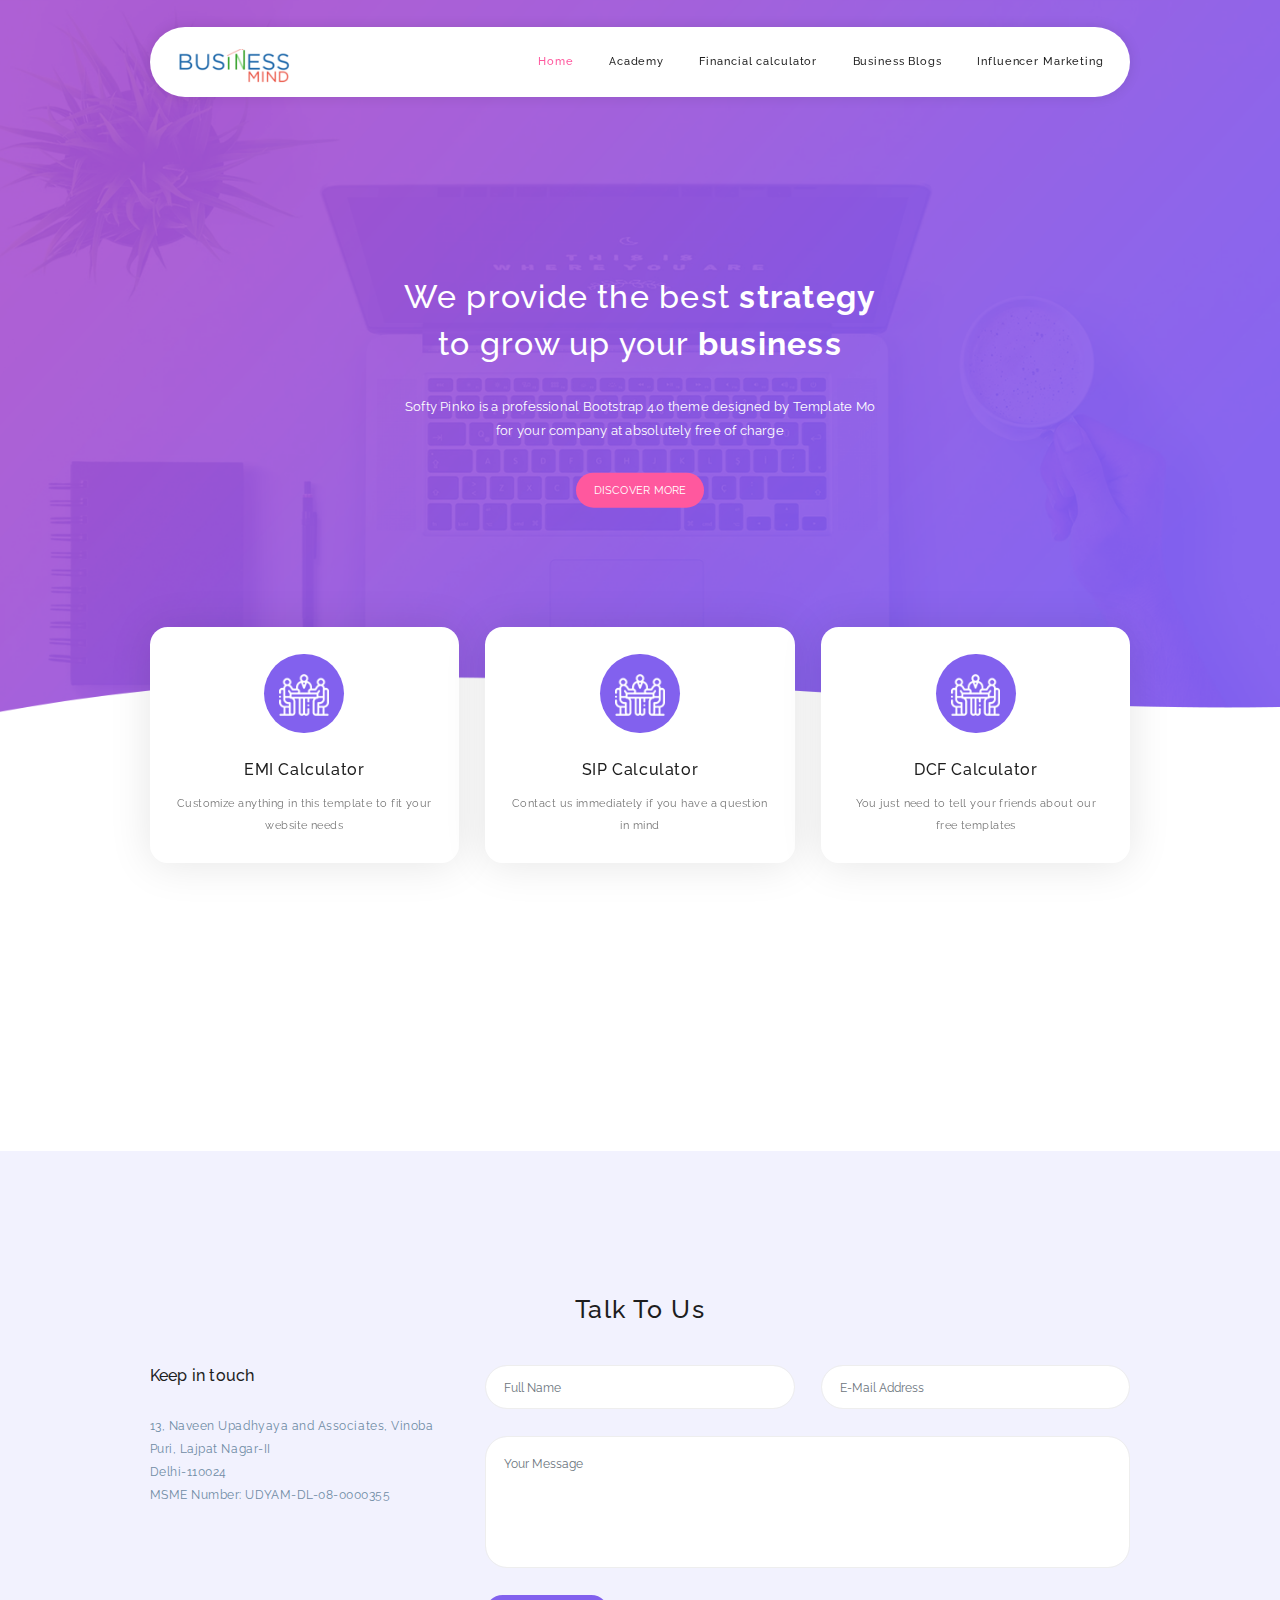
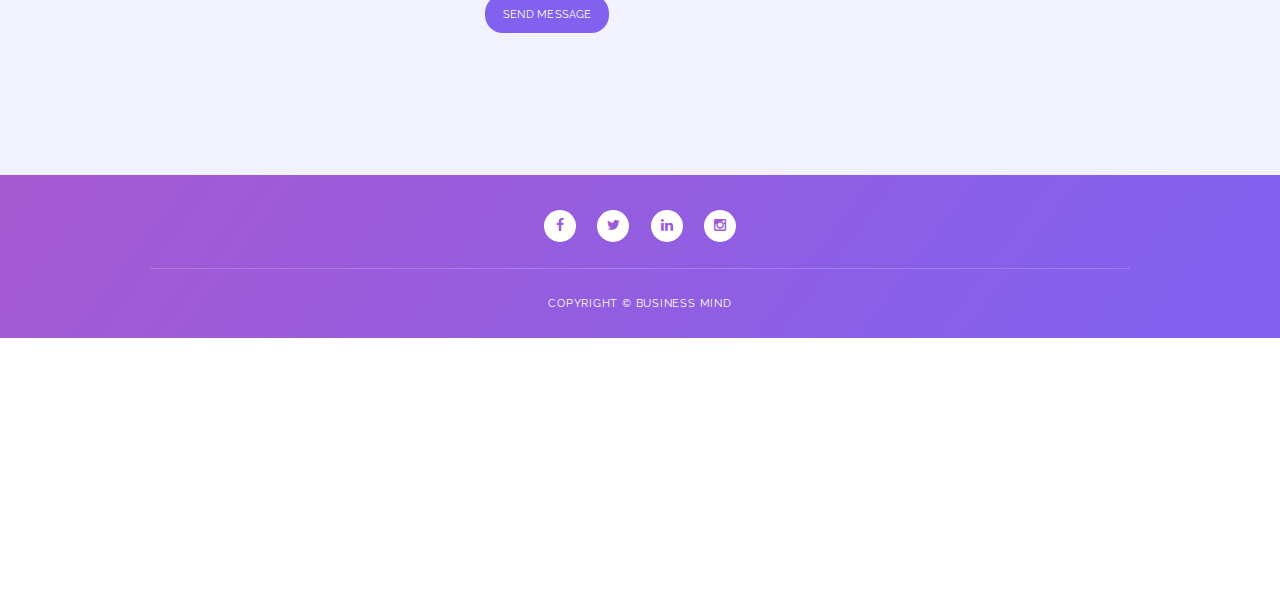
==== Calculators.html @ 5819deac "first commit" ====
<!DOCTYPE html>
<html lang="en">

  <head>

    <meta charset="utf-8">
    <meta name="viewport" content="width=device-width, initial-scale=1, shrink-to-fit=no">
    <meta name="description" content="">
    <meta name="author" content="">
    <link href="https://fonts.googleapis.com/css?family=Raleway:100,300,400,500,700,900" rel="stylesheet">

    <title>Calculators</title>
<!--
SOFTY PINKO
https://templatemo.com/tm-535-softy-pinko
-->

    <!-- Additional CSS Files -->
    <link rel="stylesheet" type="text/css" href="assets/css/bootstrap.min.css">

    <link rel="stylesheet" type="text/css" href="assets/css/font-awesome.css">

    <link rel="stylesheet" href="assets/css/templatemo-softy-pinko.css">

    </head>
    
    <body>
    
    <!-- ***** Preloader Start ***** -->
    <div id="preloader">
        <div class="jumper">
            <div></div>
            <div></div>
            <div></div>
        </div>
    </div>  
    <!-- ***** Preloader End ***** -->
    
    
    <!-- ***** Header Area Start ***** -->
    <header class="header-area header-sticky">
        <div class="container">
            <div class="row">
                <div class="col-12">
                    <nav class="main-nav">
                        <!-- ***** Logo Start ***** -->
                        <a href="#" class="logo">
                            <img src="assets/images/logo.png" alt=""/>
                        </a>
                        <!-- ***** Logo End ***** -->
                        <!-- ***** Menu Start ***** -->
                        <ul class="nav">
                            <li><a href="index.html" class="active">Home</a></li>
                            <li><a href="#features">Academy</a></li>
                            <li><a href="Calculators.html">Financial calculator</a></li>
                            <li><a href="#testimonials">Business Blogs</a></li>
                            <li><a href="#pricing-plans">Influencer Marketing</a></li>
                        </ul>
                        <a class='menu-trigger'>
                            <span>Menu</span>
                        </a>
                        <!-- ***** Menu End ***** -->
                    </nav>
                </div>
            </div>
        </div>
    </header>
    <!-- ***** Header Area End ***** -->

    <!-- ***** Welcome Area Start ***** -->
    <div class="welcome-area" id="welcome">

        <!-- ***** Header Text Start ***** -->
        <div class="header-text">
            <div class="container">
                <div class="row">
                    <div class="offset-xl-3 col-xl-6 offset-lg-2 col-lg-8 col-md-12 col-sm-12">
                        <h1>We provide the best <strong>strategy</strong><br>to grow up your <strong>business</strong></h1>
                        <p>Softy Pinko is a professional Bootstrap 4.0 theme designed by Template Mo 
                        for your company at absolutely free of charge</p>
                        <a href="#features" class="main-button-slider">Discover More</a>
                    </div>
                </div>
            </div>
        </div>
        <!-- ***** Header Text End ***** -->
    </div>
    <!-- ***** Welcome Area End ***** -->

    <!-- ***** Features Small Start ***** -->
    <section class="section home-feature">
        <div class="container">
            <div class="row">
                <div class="col-lg-12">
                    <div class="row">
                        <!-- ***** Features Small Item Start ***** -->
                        <div class="col-lg-4 col-md-6 col-sm-6 col-12" data-scroll-reveal="enter bottom move 50px over 0.6s after 0.2s">
                            <div class="features-small-item">
                                <div class="icon">
                                    <i><img src="assets/images/featured-item-01.png" alt=""></i>
                                </div>
                                <h5 class="features-title">EMI Calculator</h5>
                                <p>Customize anything in this template to fit your website needs</p>
                            </div>
                        </div>
                        <!-- ***** Features Small Item End ***** -->

                        <!-- ***** Features Small Item Start ***** -->
                        <div class="col-lg-4 col-md-6 col-sm-6 col-12" data-scroll-reveal="enter bottom move 50px over 0.6s after 0.4s">
                            <div class="features-small-item">
                                <div class="icon">
                                    <i><img src="assets/images/featured-item-01.png" alt=""></i>
                                </div>
                                <h5 class="features-title">SIP Calculator</h5>
                                <p>Contact us immediately if you have a question in mind</p>
                            </div>
                        </div>
                        <!-- ***** Features Small Item End ***** -->

                        <!-- ***** Features Small Item Start ***** -->
                        <div class="col-lg-4 col-md-6 col-sm-6 col-12" data-scroll-reveal="enter bottom move 50px over 0.6s after 0.6s">
                            <div class="features-small-item">
                                <div class="icon">
                                    <i><img src="assets/images/featured-item-01.png" alt=""></i>
                                </div>
                                <h5 class="features-title">DCF Calculator</h5>
                                <p>You just need to tell your friends about our free templates</p>
                            </div>
                        </div>
                        <!-- ***** Features Small Item End ***** -->

                        <!-- ***** Features Small Item Start ***** -->
                        <div class="col-lg-4 col-md-6 col-sm-6 col-12" data-scroll-reveal="enter bottom move 50px over 0.6s after 0.2s">
                            <div class="features-small-item">
                                <div class="icon">
                                    <i><img src="assets/images/featured-item-01.png" alt=""></i>
                                </div>
                                <h5 class="features-title">Retirement Calculator</h5>
                                <p>Customize anything in this template to fit your website needs</p>
                            </div>
                        </div>
                        <!-- ***** Features Small Item End ***** -->

                        <!-- ***** Features Small Item Start ***** -->
                        <div class="col-lg-4 col-md-6 col-sm-6 col-12" data-scroll-reveal="enter bottom move 50px over 0.6s after 0.2s">
                            <div class="features-small-item">
                                <div class="icon">
                                    <i><img src="assets/images/featured-item-01.png" alt=""></i>
                                </div>
                                <h5 class="features-title">Modern Strategy</h5>
                                <p>Customize anything in this template to fit your website needs</p>
                            </div>
                        </div>
                        <!-- ***** Features Small Item End ***** -->
                    </div>
                </div>
            </div>
        </div>
    </section>
    <!-- ***** Features Small End ***** --> 


    <!-- ***** Contact Us Start ***** -->
    <section class="section colored" id="contact-us">
        <div class="container">
            <!-- ***** Section Title Start ***** -->
            <div class="row">
                <div class="col-lg-12">
                    <div class="center-heading">
                        <h2 class="section-title">Talk To Us</h2>
                        <br>
                    </div>
                </div>
            </div>
            <!-- ***** Section Title End ***** -->

            <div class="row">
                <!-- ***** Contact Text Start ***** -->
                <div class="col-lg-4 col-md-6 col-sm-12">
                    <h5 class="margin-bottom-30">Keep in touch</h5>
                    <div class="contact-text">
                        <p>13, Naveen Upadhyaya and Associates,
                             Vinoba Puri, Lajpat Nagar-II
                                       <br> Delhi-110024
                            <br> MSME Number: UDYAM-DL-08-0000355
                        </p>
                        
                    </div>
                </div>
                <!-- ***** Contact Text End ***** -->

                <!-- ***** Contact Form Start ***** -->
                <div class="col-lg-8 col-md-6 col-sm-12">
                    <div class="contact-form">
                        <form id="contact" action="" method="get">
                          <div class="row">
                            <div class="col-lg-6 col-md-12 col-sm-12">
                              <fieldset>
                                <input name="name" type="text" class="form-control" id="name" placeholder="Full Name" required="">
                              </fieldset>
                            </div>
                            <div class="col-lg-6 col-md-12 col-sm-12">
                              <fieldset>
                                <input name="email" type="email" class="form-control" id="email" placeholder="E-Mail Address" required="">
                              </fieldset>
                            </div>
                            <div class="col-lg-12">
                              <fieldset>
                                <textarea name="message" rows="6" class="form-control" id="message" placeholder="Your Message" required=""></textarea>
                              </fieldset>
                            </div>
                            <div class="col-lg-12">
                              <fieldset>
                                <button type="submit" id="form-submit" class="main-button">Send Message</button>
                              </fieldset>
                            </div>
                          </div>
                        </form>
                    </div>
                </div>
                <!-- ***** Contact Form End ***** -->
            </div>
        </div>
    </section>
    <!-- ***** Contact Us End ***** -->
    
    <!-- ***** Footer Start ***** -->
    <footer>
        <div class="container">
            <div class="row">
                <div class="col-lg-12 col-md-12 col-sm-12">
                    <ul class="social">
                        <li><a href="#"><i class="fa fa-facebook"></i></a></li>
                        <li><a href="#"><i class="fa fa-twitter"></i></a></li>
                        <li><a href="#"><i class="fa fa-linkedin"></i></a></li>
                        <li><a href="#"><i class="fa fa-instagram"></i></a></li>
                    </ul>
                </div>
            </div>
            <div class="row">
                <div class="col-lg-12">
                    <p class="copyright">Copyright &copy; Business Mind</p>
                </div>
            </div>
        </div>
    </footer>
    
    <!-- jQuery -->
    <script src="assets/js/jquery-2.1.0.min.js"></script>

    <!-- Bootstrap -->
    <script src="assets/js/popper.js"></script>
    <script src="assets/js/bootstrap.min.js"></script>

    <!-- Plugins -->
    <script src="assets/js/scrollreveal.min.js"></script>
    <script src="assets/js/waypoints.min.js"></script>
    <script src="assets/js/jquery.counterup.min.js"></script>
    <script src="assets/js/imgfix.min.js"></script> 
    
    <!-- Global Init -->
    <script src="assets/js/custom.js"></script>

  </body>
</html>
---- assets/css/templatemo-softy-pinko.css ----
/*

Softy Pinko

https://templatemo.com/tm-535-softy-pinko

*/
/* ---------------------------------------------
Table of contents
------------------------------------------------
01. font & reset css
02. reset
03. global styles
04. header
05. welcome
06. features
07. team
08. pricing
09. blog
10. contact
11. footer
12. preloader

--------------------------------------------- */
/* 
---------------------------------------------
font & reset css
--------------------------------------------- 
*/
@import url("https://fonts.googleapis.com/css?family=Raleway:100,300,400,500,700,900");
/* 
---------------------------------------------
reset
--------------------------------------------- 
*/
html, body, div, span, applet, object, iframe, h1, h2, h3, h4, h5, h6, p, blockquote, div
pre, a, abbr, acronym, address, big, cite, code, del, dfn, em, font, img, ins, kbd, q,
s, samp, small, strike, strong, sub, sup, tt, var, b, u, i, center, dl, dt, dd, ol, ul, li,
figure, header, nav, section, article, aside, footer, figcaption {
  margin: 0;
  padding: 0;
  border: 0;
  outline: 0;
}

.clearfix:after {
  content: ".";
  display: block;
  clear: both;
  visibility: hidden;
  line-height: 0;
  height: 0;
}

.clearfix {
  display: inline-block;
}

html[xmlns] .clearfix {
  display: block;
}

* html .clearfix {
  height: 1%;
}

ul, li {
  padding: 0;
  margin: 0;
  list-style: none;
}

header, nav, section, article, aside, footer, hgroup {
  display: block;
}

* {
  box-sizing: border-box;
}

html, body {
  font-family: "Raleway", sans-serif;
  font-weight: 400;
  background-color:#fff;
  font-size: 16px;
  -ms-text-size-adjust: 100%;
  -webkit-font-smoothing: antialiased;
  -moz-osx-font-smoothing: grayscale;
}

a {
  text-decoration: none !important;
}

h1, h2, h3, h4, h5, h6 {
  margin-top: 0px;
  margin-bottom: 0px;
}

ul {
  margin-bottom: 0px;
}

/* 
---------------------------------------------
global styles
--------------------------------------------- 
*/
html,
body {
  background:#fff;
  font-family: "Raleway", sans-serif;
  zoom: 94%;
}

::selection {
  background: blue;
  color: #fff;
}

::-moz-selection {
  background: #ff589e;
  color: #fff;
}

.section {
  position: relative;
  padding-top: 100px;
  padding-bottom: 80px;
}

.section.colored {
  background: #f2f2fe;
}

.hr {
  bottom: 0px;
  width: 100%;
  height: 1px;
  margin-top: 100px;
  border-bottom: 1px solid #eee;
}

.left-heading.light .section-title {
  color: #ffffff;
}

.left-heading .section-title {
  font-weight: 500;
  font-size: 24px;
  line-height: 42px;
  color: #1e1e1e;
  letter-spacing: 0.25px;
  margin-bottom: 30px;
  position: relative;
}

.center-heading {
  text-align: center;
}

.center-heading .section-title {
  font-weight: 500;
  font-size: 28px;
  color: #1e1e1e;
  letter-spacing: 1.75px;
  line-height: 38px;
  margin-bottom: 20px;
}

.center-heading.colored .section-title {
  color: #ffffff;
}

.center-text {
  text-align: center;
  font-weight: 400;
  font-size: 16px;
  color: #777;
  line-height: 28px;
  letter-spacing: 1px;
  margin-bottom: 50px;
}

.center-text.colored {
  color: #fff;
}

.center-text p {
  font-size: 15px;
  color: #777;
  margin-bottom: 30px;
}

.left-text {
  font-weight: 400;
  font-size: 16px;
  color: #777;
  line-height: 28px;
  letter-spacing: 1px;
}

.left-text.light {
  color: #fff;
}

.left-text p {
  margin-bottom: 30px;
}

.left-text p.dark {
  color: #3B566E;
}

.padding-bottom-top-60 {
  padding-top: 60px !important;
  padding-bottom: 60px !important;
}

.padding-bottom-80 {
  padding-bottom: 80px !important;
}

.padding-bottom-100 {
  padding-bottom: 100px !important;
}

.border-bottom {
  border-bottom: 1px solid #eee !important;
}

.mbottom-30 {
  margin-bottom: 30px !important;
}

.align-self-center {
  -ms-flex-item-align: center !important;
  align-self: center !important;
}

.align-self-bottom {
  -ms-flex-item-align: flex-end !important;
  align-self: flex-end !important;
}

.padding-bottom-0 {
  padding-bottom: 0px !important;
}

.padding-top-0 {
  padding-top: 0px !important;
}

.padding-top-80 {
  padding-top: 80px !important;
}

.padding-top-70 {
  padding-top: 70px !important;
}

.padding-top-20 {
  padding-top: 20px !important;
}

.margin-bottom-0 {
  margin-bottom: 0px !important;
}

.margin-bottom-30 {
  margin-bottom: 30px !important;
}

.margin-top-30 {
  margin-top: 30px !important;
}

.margin-top-15 {
  margin-top: 15px !important;
}

.margin-bottom-45 {
  margin-bottom: 45px !important;
}

.margin-bottom-20 {
  margin-bottom: 20px !important;
}

.margin-bottom-60 {
  margin-bottom: 60px !important;
}

.margin-bottom-100 {
  margin-bottom: 100px !important;
}

@media (max-width: 991px) {
  html, body {
    overflow-x: hidden;
  }
  .mobile-top-fix {
    margin-top: 30px;
    margin-bottom: 0px;
  }
  .mobile-bottom-fix {
    margin-bottom: 30px;
  }
  .mobile-bottom-fix-big {
    margin-bottom: 60px;
  }
}

a.main-button-slider {
  font-size: 13px;
  border-radius: 20px;
  padding: 12px 20px;
  background-color: #ff589e;
  text-transform: uppercase;
  color: #fff;
  letter-spacing: 0.25px;
  -webkit-transition: all 0.3s ease 0s;
  -moz-transition: all 0.3s ease 0s;
  -o-transition: all 0.3s ease 0s;
  transition: all 0.3s ease 0s;
}

a.main-button-slider:hover {
  background-color: #8261ee;
}

a.main-button {
  font-size: 13px;
  border-radius: 20px;
  padding: 12px 20px;
  background-color: #8261ee;
  text-transform: uppercase;
  color: #fff;
  letter-spacing: 0.25px;
  -webkit-transition: all 0.3s ease 0s;
  -moz-transition: all 0.3s ease 0s;
  -o-transition: all 0.3s ease 0s;
  transition: all 0.3s ease 0s;
}

a.main-button:hover {
  background-color: #ff589e;
}

button.main-button {
  outline: none;
  border: none;
  cursor: pointer;
  font-size: 13px;
  border-radius: 20px;
  padding: 12px 20px;
  background-color: #8261ee;
  text-transform: uppercase;
  color: #fff;
  letter-spacing: 0.25px;
  -webkit-transition: all 0.3s ease 0s;
  -moz-transition: all 0.3s ease 0s;
  -o-transition: all 0.3s ease 0s;
  transition: all 0.3s ease 0s;
}

button.main-button:hover {
  background-color: #ff589e;
}


/* 
---------------------------------------------
header
--------------------------------------------- 
*/
.header-area {
  position: fixed;
  top: 30px;
  left: 0px;
  right: 0px;
  z-index: 100;
  height: 100px;
  -webkit-transition: all 0.3s ease 0s;
  -moz-transition: all 0.3s ease 0s;
  -o-transition: all 0.3s ease 0s;
  transition: all 0.3s ease 0s;
}

.header-area .main-nav {
  box-shadow: 0px 0px 15px rgba(0,0,0,0.1);
  border-radius: 40px;
  min-height: 80px;
  background: #fff;
}

.header-area .main-nav .logo {
  float: left;
  margin-top: 37px;
  -webkit-transition: all 0.3s ease 0s;
  -moz-transition: all 0.3s ease 0s;
  -o-transition: all 0.3s ease 0s;
  transition: all 0.3s ease 0s;
  margin-left: 30px;
}

.header-area .main-nav .logo img {
  -webkit-transition: all 0.3s ease 0s;
  -moz-transition: all 0.3s ease 0s;
  -o-transition: all 0.3s ease 0s;
  transition: all 0.3s ease 0s;
}

.header-area .main-nav .nav {
  float: right;
  margin-top: 27px;
  margin-left: 0px;
  margin-right: 30px;
  -webkit-transition: all 0.3s ease 0s;
  -moz-transition: all 0.3s ease 0s;
  -o-transition: all 0.3s ease 0s;
  transition: all 0.3s ease 0s;
  position: relative;
  z-index: 999;
}

.header-area .main-nav .nav li {
  padding-left: 20px;
  padding-right: 20px;
}

.header-area .main-nav .nav li:last-child {
  padding-right: 0px;
}

.header-area .main-nav .nav li a {
  display: block;
  font-weight: 500;
  font-size: 13px;
  color: #fff;
  -webkit-transition: all 0.3s ease 0s;
  -moz-transition: all 0.3s ease 0s;
  -o-transition: all 0.3s ease 0s;
  transition: all 0.3s ease 0s;
  height: 40px;
  line-height: 40px;
  border: transparent;
  letter-spacing: 1px;
}

.header-area .main-nav .nav li a:hover {
  color: #ff589e;
}

.header-area .main-nav .menu-trigger {
  cursor: pointer;
  display: block;
  position: absolute;
  top: 23px;
  width: 32px;
  height: 40px;
  text-indent: -9999em;
  z-index: 99;
  right: 40px;
  display: none;
}

.header-area .main-nav .menu-trigger span,
.header-area .main-nav .menu-trigger span:before,
.header-area .main-nav .menu-trigger span:after {
  -moz-transition: all 0.4s;
  -o-transition: all 0.4s;
  -webkit-transition: all 0.4s;
  transition: all 0.4s;
  background-color: #3B566E;
  display: block;
  position: absolute;
  width: 30px;
  height: 2px;
  left: 0;
}

.header-area .main-nav .menu-trigger span:before,
.header-area .main-nav .menu-trigger span:after {
  -moz-transition: all 0.4s;
  -o-transition: all 0.4s;
  -webkit-transition: all 0.4s;
  transition: all 0.4s;
  background-color: #3B566E;
  display: block;
  position: absolute;
  width: 30px;
  height: 2px;
  left: 0;
  width: 75%;
}

.header-area .main-nav .menu-trigger span:before,
.header-area .main-nav .menu-trigger span:after {
  content: "";
}

.header-area .main-nav .menu-trigger span {
  top: 16px;
}

.header-area .main-nav .menu-trigger span:before {
  -moz-transform-origin: 33% 100%;
  -ms-transform-origin: 33% 100%;
  -webkit-transform-origin: 33% 100%;
  transform-origin: 33% 100%;
  top: -10px;
  z-index: 10;
}

.header-area .main-nav .menu-trigger span:after {
  -moz-transform-origin: 33% 0;
  -ms-transform-origin: 33% 0;
  -webkit-transform-origin: 33% 0;
  transform-origin: 33% 0;
  top: 10px;
}

.header-area .main-nav .menu-trigger.active span,
.header-area .main-nav .menu-trigger.active span:before,
.header-area .main-nav .menu-trigger.active span:after {
  background-color: transparent;
  width: 100%;
}

.header-area .main-nav .menu-trigger.active span:before {
  -moz-transform: translateY(6px) translateX(1px) rotate(45deg);
  -ms-transform: translateY(6px) translateX(1px) rotate(45deg);
  -webkit-transform: translateY(6px) translateX(1px) rotate(45deg);
  transform: translateY(6px) translateX(1px) rotate(45deg);
  background-color: #3B566E;
}

.header-area .main-nav .menu-trigger.active span:after {
  -moz-transform: translateY(-6px) translateX(1px) rotate(-45deg);
  -ms-transform: translateY(-6px) translateX(1px) rotate(-45deg);
  -webkit-transform: translateY(-6px) translateX(1px) rotate(-45deg);
  transform: translateY(-6px) translateX(1px) rotate(-45deg);
  background-color: #3B566E;
}

.header-area.header-sticky {
  min-height: 80px;
}

.header-area.header-sticky .logo {
  margin-top: 25px;
}

.header-area.header-sticky .nav {
  margin-top: 20px !important;
}

.header-area.header-sticky .nav li a {
  color: #1e1e1e;
}

.header-area.header-sticky .nav li a.active {
  color: #ff589e;
}

@media (max-width: 1200px) {
  .header-area .main-nav .nav li {
    padding-left: 12px;
    padding-right: 12px;
  }
  .header-area .main-nav:before {
    display: none;
  }
}

@media (max-width: 991px) {
  .header-area {
    padding: 0px 15px;
    height: 80px;
    box-shadow: none;
    text-align: center;
  }
  .header-area .container {
    padding: 0px;
  }
  .header-area .logo {
    margin-top: 27px !important;
    margin-left: 30px;
  }
  .header-area .menu-trigger {
    display: block !important;
  }
  .header-area .main-nav {
    overflow: hidden;
  }
  .header-area .main-nav .nav {
    float: none;
    width: 100%;
    margin-top: 80px !important;
    display: none;
    -webkit-transition: all 0s ease 0s;
    -moz-transition: all 0s ease 0s;
    -o-transition: all 0s ease 0s;
    transition: all 0s ease 0s;
    margin-left: 0px;
  }
  .header-area .main-nav .nav li:first-child {
    border-top: 1px solid #eee;
  }
  .header-area .main-nav .nav li {
    width: 100%;
    background: #fff;
    border-bottom: 1px solid #eee;
    padding-left: 0px !important;
    padding-right: 0px !important;
  }
  .header-area .main-nav .nav li a {
    height: 50px !important;
    line-height: 50px !important;
    padding: 0px !important;
    border: none !important;
    background: #fff !important;
    color: #3B566E !important;
  }
  .header-area .main-nav .nav li a:hover {
    background: #eee !important;
  }
}

@media (min-width: 992px) {
  .header-area .main-nav .nav {
    display: flex !important;
  }
}

/* 
---------------------------------------------
welcome
--------------------------------------------- 
*/
.welcome-area {
  overflow: hidden;
  position: relative;
  display: flex;
  align-items: center;
  justify-content: center;
  background-image: url(../images/banner-bg.png);
  background-repeat: no-repeat;
  background-position: center center;
  background-size: cover; 
  height: 100vh;
}

.welcome-area .header-text {
  position: absolute;
  top: 50%;
  transform: translateY(-55%);
  text-align: center;
  width: 100%;
}

.welcome-area .header-text h1 {
  font-weight: 500;
  font-size: 36px;
  line-height: 54px;
  letter-spacing: 1.4px;
  margin-bottom: 30px;
  color: #fff;
}

.welcome-area .header-text p {
  font-weight: 400;
  font-size: 15px;
  color: #fff;
  line-height: 28px;
  letter-spacing: 0.25px;
  margin-bottom: 40px;
  position: relative;
}

@media (max-width: 991px) {
  .welcome-area .header-text {
    top: 65% !important;
    transform: perspective(1px) translateY(-60%) !important;
    text-align: center;
  }
  .welcome-area .header-text h1 {
    text-align: center;
    color: #fff;
    margin-bottom: 15px;
  }
  .welcome-area .header-text h1 span {
    color: #fff;
  }
  .welcome-area .header-text p {
    text-align: center;
    color: #fff;
    margin-bottom: 20px;
  }
}

@media (max-width: 820px) {
  .welcome-area .header-text {
    top: 65% !important;
    transform: perspective(1px) translateY(-60%) !important;
  }
   .welcome-area .header-text h1 {
    font-size: 22px;
    line-height: 30px;
    margin-bottom: 15px;
  }
  .welcome-area .header-text p {
    margin-bottom: 20px;
  }
}

@media (max-width: 765px) {
  .welcome-area {
    margin-bottom: 100px;
  }
  .welcome-area .header-text {
    top: 50% !important;
    transform: perspective(1px) translateY(-50%) !important;
    text-align: center;
  }
  .welcome-area .header-text .buttons {
    display: none;
  }
  .welcome-area .header-text h1 {
    font-weight: 600;
    font-size: 24px !important;
    line-height: 30px !important;
    margin-bottom: 30px !important;
  }
  .welcome-area .header-text h1 span {
    color: #fff;
  }
  .welcome-area .header-text p {
    text-align: center;
    color: #fff;
    font-size: 14px;
    line-height: 22px;
    margin-bottom: 40px;
  }
}


/* 
---------------------------------------------
features
--------------------------------------------- 
*/
.features-small-item {
  cursor: pointer;
  display: block;
  background: #FFFFFF;
  box-shadow: 0 2px 48px 0 rgba(0, 0, 0, 0.10);
  -webkit-border-radius: 20px;
  -moz-border-radius: 20px;
  border-radius: 20px;
  padding: 30px;
  text-align: center;
  -webkit-transition: all 0.3s ease 0s;
  -moz-transition: all 0.3s ease 0s;
  -o-transition: all 0.3s ease 0s;
  transition: all 0.3s ease 0s;
  position: relative;
  margin-bottom: 30px;
}

.features-small-item:hover .icon {
  background-color: #ff589e;
}

.features-small-item .icon {
  -webkit-transition: all 0.3s ease 0s;
  -moz-transition: all 0.3s ease 0s;
  -o-transition: all 0.3s ease 0s;
  transition: all 0.3s ease 0s;
  width: 90px;
  height: 90px;
  line-height: 90px;
  margin: auto;
  position: relative;
  margin-bottom: 30px;
  background: #8261ee;
  -webkit-border-radius: 50%;
  -moz-border-radius: 50%;
  border-radius: 50%;
}

.features-small-item .icon i {
  font-size: 18px;
  color: #fff;
}

.features-small-item .features-title {
  font-weight: 500;
  font-size: 18px;
  color: #1e1e1e;
  letter-spacing: 0.7px;
  margin-bottom: 15px;
  position: relative;
  z-index: 2;
}

.features-small-item p {
  font-weight: 400;
  font-size: 13px;
  color: #777;
  letter-spacing: 0.5px;
  line-height: 25px;
  position: relative;
  z-index: 2;
}

.features-small-item a {
  float: right;
  position: relative;
  z-index: 2;
}

.home-feature {
  padding-bottom: 0px;
  padding-top: 30px;
  margin-top: -220px;
  z-index: 9;
}

@media (max-width: 991px) {
  .home-feature {
    padding-bottom: 0px;
    padding-top: 0px;
    margin-top: 0px;
  }
}

/* 
---------------------------------------------
parallax & home seperator
--------------------------------------------- 
*/
.mini {
  min-height: 215px;
  overflow: hidden;
  position: relative;
  padding-top: 90px;
  padding-bottom: 90px;
}

.mini:before {
  content: '';
  position: absolute;
  width: 140%;
  height: 140%;
  opacity: .95;
  background-repeat: no-repeat;
  background-size: cover;
  background-position: center center;
  background-image: url(../images/work-process-bg.png);
  z-index: 2;
  top: -20%;
  left: -20%;
}

.mini .mini-content {
  position: relative;
  z-index: 3;
}

.mini .mini-content .info {
  text-align: center;
  color: #fff;
  padding-top: 20px;
  padding-bottom: 20px;
}

.mini .mini-content .info small {
  display: block;
  font-weight: 400;
  font-size: 13px;
  margin-bottom: 5px;
}

.mini .mini-content .info strong {
  font-weight: 700;
  font-size: 17px;
  margin-bottom: 40px;
  display: block;
}

.mini .mini-content .info h1 {
  color: #fff;
  font-weight: 500;
  font-size: 28px;
  letter-spacing: 0.25px;
  margin-bottom: 30px;
}

.mini .mini-content .info p {
  letter-spacing: 1px;
  margin-bottom: 40px;
  color: #fff;
  letter-spacing: 0.25px;
  line-height: 26px;
  font-weight: 400;
  font-size: 15px;
}

.mini .mini-content .info p span {
  text-decoration: underline;
}

.mini .mini-content .mini-box {
  display: block;
  background: #fff;
  padding: 20px;
  border-radius: 20px;
  box-shadow: 0 2px 48px 0 rgba(0, 0, 0, 0.08);
  margin-bottom: 30px;
  position: relative;
  -webkit-transition: all 0.3s ease 0s;
  -moz-transition: all 0.3s ease 0s;
  -o-transition: all 0.3s ease 0s;
  transition: all 0.3s ease 0s;
  text-align: center;
}

.mini .mini-content .mini-box:hover {
  margin-top: -10px;
}

.mini .mini-content .mini-box:before {
  content: '';
  position: absolute;
  z-index: -1;
  background: #fff;
  width: 100%;
  opacity: .15;
  height: 100%;
  bottom: -10px;
  left: 0px;
  right: -20px;
  margin: auto;
  border-radius: 20px;
}

.mini .mini-content .mini-box i {
  display: block;
  font-size: 20px;
  margin-bottom: 15px;
}

.mini .mini-content .mini-box span {
  display: block;
  font-weight: 400;
  font-size: 14px;
  color: #777;
  letter-spacing: .75px;
}

.mini .mini-content .mini-box strong {
  display: block;
  font-weight: 400;
  font-size: 17px;
  color: #1e1e1e;
  letter-spacing: 0.25px;
  margin-bottom: 5px;
  margin-top: 20px;
}

.counter {
  overflow: hidden;
  position: relative;
}

.counter:before {
  content: '';
  position: absolute;
  width: 140%;
  height: 140%;
  opacity: .90;
  background-image: url(../images/fun-facts-bg.png);
  background-repeat: no-repeat;
  background-size: cover;
  background-position: center center;
  z-index: 2;
  top: -20%;
  left: -20%;
}

.counter .content {
  position: relative;
  z-index: 3;
  width: 100%;
}

.counter .content .count-item {
  height: 340px;
  position: relative;
  float: left;
  width: 100%;
}

.counter .content .count-item.decoration-bottom {
  position: relative;
}

.counter .content .count-item.decoration-bottom:after {
  content: '';
  position: absolute;
  width: 70%;
  height: 32px;
  top: 160px;
  left: 70%;
  background: url(../images/circle-dec.png) center center no-repeat;
  -webkit-transition: all 0.3s ease 0s;
  -moz-transition: all 0.3s ease 0s;
  -o-transition: all 0.3s ease 0s;
  transition: all 0.3s ease 0s;
}

.counter .content .count-item.decoration-top {
  position: relative;
}

.counter .content .count-item.decoration-top:after {
  content: '';
  position: absolute;
  width: 70%;
  height: 32px;
  top: 140px;
  left: 70%;
  background: url(../images/circle-dec.png) center center no-repeat;
  -webkit-transition: all 0.3s ease 0s;
  -moz-transition: all 0.3s ease 0s;
  -o-transition: all 0.3s ease 0s;
  transition: all 0.3s ease 0s;
}

.counter .content .count-item:hover strong {
  margin-top: 110px;
}

.counter .content .count-item strong {
  display: block;
  text-align: center;
  font-weight: 600;
  font-size: 36px;
  letter-spacing: 0.25px;
  margin-bottom: 10px;
  color: #fff;
  margin-top: 120px;
  -webkit-transition: all 0.3s ease 0s;
  -moz-transition: all 0.3s ease 0s;
  -o-transition: all 0.3s ease 0s;
  transition: all 0.3s ease 0s;
}

.counter .content .count-item span {
  display: block;
  text-align: center;
  color: #fff;
  font-weight: 500;
  font-size: 17px;
  letter-spacing: 0.25px;
}

@media (max-width: 991px) {
  .parallax {
    padding-top: 60px;
    padding-bottom: 60px;
    min-height: auto;
  }
  .parallax .content {
    position: relative !important;
    top: 0% !important;
    transform: perspective(1px) translateY(0%) !important;
  }
  .counter {
    padding-top: 60px;
    padding-bottom: 60px;
  }
  .counter .content {
    position: relative !important;
    top: 0% !important;
    transform: perspective(1px) translateY(0%) !important;
  }
  .counter .content .count-item {
    height: auto;
    padding-top: 20px;
    padding-bottom: 20px;
  }
  .counter .content .count-item:hover strong {
    margin-top: 0px;
  }
  .counter .content .count-item:before {
    display: none;
  }
  .counter .content .count-item:after {
    display: none;
  }
  .counter .content .count-item strong {
    margin-top: 0px;
  }
}

/* 
---------------------------------------------
team
--------------------------------------------- 
*/
.team-item {
  background: #fff;
  box-shadow: 0 2px 48px 0 rgba(0, 0, 0, 0.10);
  border-radius: 20px;
  position: relative;
  margin-bottom: 30px;
  padding-bottom: 25px;
}

.team-item:hover .team-content .team-info {
  margin-left: 30px;
}

.team-item i {
  display: block;
  margin-left: 25px;
  margin-top: 25px;
  font-size: 30px;
  color: #4E47DE;
  text-align: center;
}

.team-item .user-image {
  width: 60px;
  height: 60px;
  overflow: hidden;
  -webkit-border-radius: 100px;
  -moz-border-radius: 100px;
  border-radius: 100px;
  -webkit-transition: all 0.3s ease 0s;
  -moz-transition: all 0.3s ease 0s;
  -o-transition: all 0.3s ease 0s;
  transition: all 0.3s ease 0s;
  margin-left: 25px;
  float: left;
}

.team-item .team-content {
  text-align: left;
  overflow: hidden;
}

.team-item .team-content .team-info {
  float: left;
  margin-left: 20px;
  margin-top: 8px;
  -webkit-transition: all 0.3s ease 0s;
  -moz-transition: all 0.3s ease 0s;
  -o-transition: all 0.3s ease 0s;
  transition: all 0.3s ease 0s;
}

.team-item .team-content .team-info .user-name {
  display: block;
  font-weight: 400;
  font-size: 17px;
  color: #1e1e1e;
  letter-spacing: 0.25px;
  margin-bottom: 5px;
}

.team-item .team-content .team-info span {
  display: block;
  font-weight: 400;
  font-size: 15px;
  color: #ff589e;
  letter-spacing: 0.25px;
}

.team-item .team-content p {
  margin-top: 25px;
  padding-left: 25px;
  padding-right: 25px;
  margin-bottom: 25px;
  font-weight: 400;
  font-size: 15px;
  color: #777;
  letter-spacing: 0.6px;
  line-height: 26px;
}

/* 
---------------------------------------------
pricing
--------------------------------------------- 
*/
.pricing-item {
  background: #FFFFFF;
  box-shadow: 0 2px 48px 0 rgba(0, 0, 0, 0.1);
  border-radius: 20px;
  margin-bottom: 30px;
  margin-top: 20px;
  padding: 30px 0px 40px 0px;
}

.pricing-item.active .pricing-header {
  position: relative;
}

.pricing-item.active .pricing-header .pricing-title {
  color: #1e1e1e;
}

.pricing-item.active .pricing-body .price-wrapper {
  background-color: #ff589e;
}

.pricing-item.active .pricing-body .price-wrapper .currency {
  color: #fff;
}

.pricing-item.active .pricing-body .price-wrapper .price {
  color: #fff;
}

.pricing-item.active .pricing-body .price-wrapper .period {
  color: #fff;
}

.pricing-item .pricing-header {
  text-align: center;
  display: block;
  position: relative;
  padding-bottom: 10px;
}

.pricing-item .pricing-header .pricing-title {
  font-weight: 500;
  font-size: 17px;
  letter-spacing: 0.25px;
  color: #1e1e1e;
  width: 180px;
  height: 40px;
  line-height: 40px;
  left: 0px;
  right: 0px;
  margin: auto;
}

.pricing-item .pricing-body {
  margin-bottom: 40px;
}

.pricing-item .pricing-body .price-wrapper {
  text-align: center;
  padding-top: 20px;
  padding-bottom: 13px;
  background: #8261ee;
  width: 80%;
  margin: auto;
  margin-bottom: 40px;
  margin-top: 5px;
  border-radius: 20px;
}

.pricing-item .pricing-body .price-wrapper .currency {
  height: 47px;
  font-weight: 500;
  font-size: 32px;
  color: #fff;
  position: relative;
  top: -1px;
}

.pricing-item .pricing-body .price-wrapper .price {
  font-weight: 500;
  font-size: 28px;
  color: #fff;
}

.pricing-item .pricing-body .price-wrapper .period {
  font-weight: 400;
  font-size: 14px;
  color: #fff;
  display: block;
  letter-spacing: 0.88px;
}

.pricing-item .pricing-body .list li {
  text-align: center;
  margin-bottom: 12px;
  font-weight: 400;
  font-size: 13px;
  color: #7a7a7a;
  letter-spacing: 0.25px;
  text-decoration: line-through;
}

.pricing-item .pricing-body .list li.active {
  color: #7a7a7a;
  text-decoration: none;
}

.pricing-item .pricing-footer {
  text-align: center;
  margin-top: 50px;
}

/* 
---------------------------------------------
blog
--------------------------------------------- 
*/
.blog-post-thumb {
  text-align: center;
  margin-bottom: 30px;
}

.blog-post-thumb.big .img {
  height: 400px;
}

.blog-post-thumb .img {
  overflow: hidden;
  border-radius: 20px;
  position: relative;
  height: 200px;
}

.blog-post-thumb .blog-content {
  margin-top: -30px;
  padding-top: 50px;
}

.blog-post-thumb h3 {
  margin-bottom: 20px !important;
}

.blog-post-thumb h3 a {
  font-weight: 500;
  font-size: 18px;
  color: #1e1e1e;
  letter-spacing: 0.25px;
  line-height: 26px;
  -webkit-transition: all 0.3s ease 0s;
  -moz-transition: all 0.3s ease 0s;
  -o-transition: all 0.3s ease 0s;
  transition: all 0.3s ease 0s;
}

.blog-post-thumb h3 a:hover {
  color: #ff589e;
}

.blog-post-thumb .text {
  font-weight: 400;
  font-size: 13px;
  color: #777;
  letter-spacing: 0.26px;
  line-height: 26px;
  margin-bottom: 15px;
}

.blog-post-thumb .post-footer span {
  float: left;
  height: 30px;
  line-height: 30px;
  font-weight: 300;
  font-size: 14px;
  color: #777;
  padding-left: 30px;
}

.blog-post-thumb a.main-button  {
  margin-top: 10px;
  display: inline-block;
}

.blog-list .blog-post-thumb {
  text-align: left;
}


/* 
---------------------------------------------
contact
--------------------------------------------- 
*/

#contact-us {
  padding: 160px 0px;
}

#contact-us h5 {
  font-weight: 500;
  font-size: 18px;
  color: #1e1e1e;
  letter-spacing: 0.25px;
  line-height: 26px;
}

.contact-text {
  font-weight: 400;
  font-size: 14px;
  color: #6F8BA4;
  letter-spacing: 0.6px;
  line-height: 26px;
}

.contact-text p {
  margin-bottom: 28px;
}

.contact-form input,
.contact-form textarea {
  color: #777;
  font-size: 14px;
  border: 1px solid #eee;
  width: 100%;
  height: 50px;
  outline: none;
  padding-left: 20px;
  padding-right: 20px;
  border-radius: 25px;
  -webkit-appearance: none;
  -moz-appearance: none;
  appearance: none;
  margin-bottom: 30px;
}

.contact-form textarea {
  height: 150px;
  resize: none;
  padding: 20px;
}

/* 
---------------------------------------------
footer
--------------------------------------------- 
*/
footer {
  background-image: linear-gradient(127deg, #a759d1 0%, #8261ee 91%);
  padding-top: 30px;
}

footer .social {
  overflow: hidden;
  margin-top: 10px;
  text-align: center;
}

footer .social li {
  margin: 0px 10px;
  display: inline-block;
}

footer .social li a {
  color: #9d5bd9;
   text-align: center;
  background-color:#fff;
  width: 36px;
  height: 36px;
  line-height: 36px;
  border-radius: 50%;
  display: inline-block;
  font-size: 16px;
  -webkit-transition: all 0.3s ease 0s;
  -moz-transition: all 0.3s ease 0s;
  -o-transition: all 0.3s ease 0s;
  transition: all 0.3s ease 0s;
}

footer .social li a:hover {
  background-color: #ff589e;
  color: #fff;
}

footer .copyright {
  text-align: center;
  border-top: 1px solid rgba(250,250,250,0.2);
  margin-top: 30px;
  padding-top: 30px;
  padding-bottom: 30px;
  font-weight: 400;
  font-size: 12px;
  color: #fff;
  letter-spacing: 0.88px;
  text-transform: uppercase;
}

@media (max-width: 991px) {
  footer .text {
    margin-bottom: 30px;
  }
  footer h5 {
    margin-bottom: 15px;
  }
  footer .footer-nav {
    margin-bottom: 30px;
  }
}

/* 
---------------------------------------------
preloader
--------------------------------------------- 
*/
#preloader {
  overflow: hidden;
  background-image: linear-gradient(135deg, #a759d1 0%, #8261ee 100%);
  left: 0;
  right: 0;
  top: 0;
  bottom: 0;
  position: fixed;
  z-index: 9999;
  color: #fff;
}

#preloader .jumper {
  left: 0;
  top: 0;
  right: 0;
  bottom: 0;
  display: block;
  position: absolute;
  margin: auto;
  width: 50px;
  height: 50px;
}

#preloader .jumper > div {
  background-color: #fff;
  width: 10px;
  height: 10px;
  border-radius: 100%;
  -webkit-animation-fill-mode: both;
  animation-fill-mode: both;
  position: absolute;
  opacity: 0;
  width: 50px;
  height: 50px;
  -webkit-animation: jumper 1s 0s linear infinite;
  animation: jumper 1s 0s linear infinite;
}

#preloader .jumper > div:nth-child(2) {
  -webkit-animation-delay: 0.33333s;
  animation-delay: 0.33333s;
}

#preloader .jumper > div:nth-child(3) {
  -webkit-animation-delay: 0.66666s;
  animation-delay: 0.66666s;
}

@-webkit-keyframes jumper {
  0% {
    opacity: 0;
    -webkit-transform: scale(0);
    transform: scale(0);
  }
  5% {
    opacity: 1;
  }
  100% {
    -webkit-transform: scale(1);
    transform: scale(1);
    opacity: 0;
  }
}

@keyframes jumper {
  0% {
    opacity: 0;
    -webkit-transform: scale(0);
    transform: scale(0);
  }
  5% {
    opacity: 1;
  }
  100% {
    opacity: 0;
  }
}
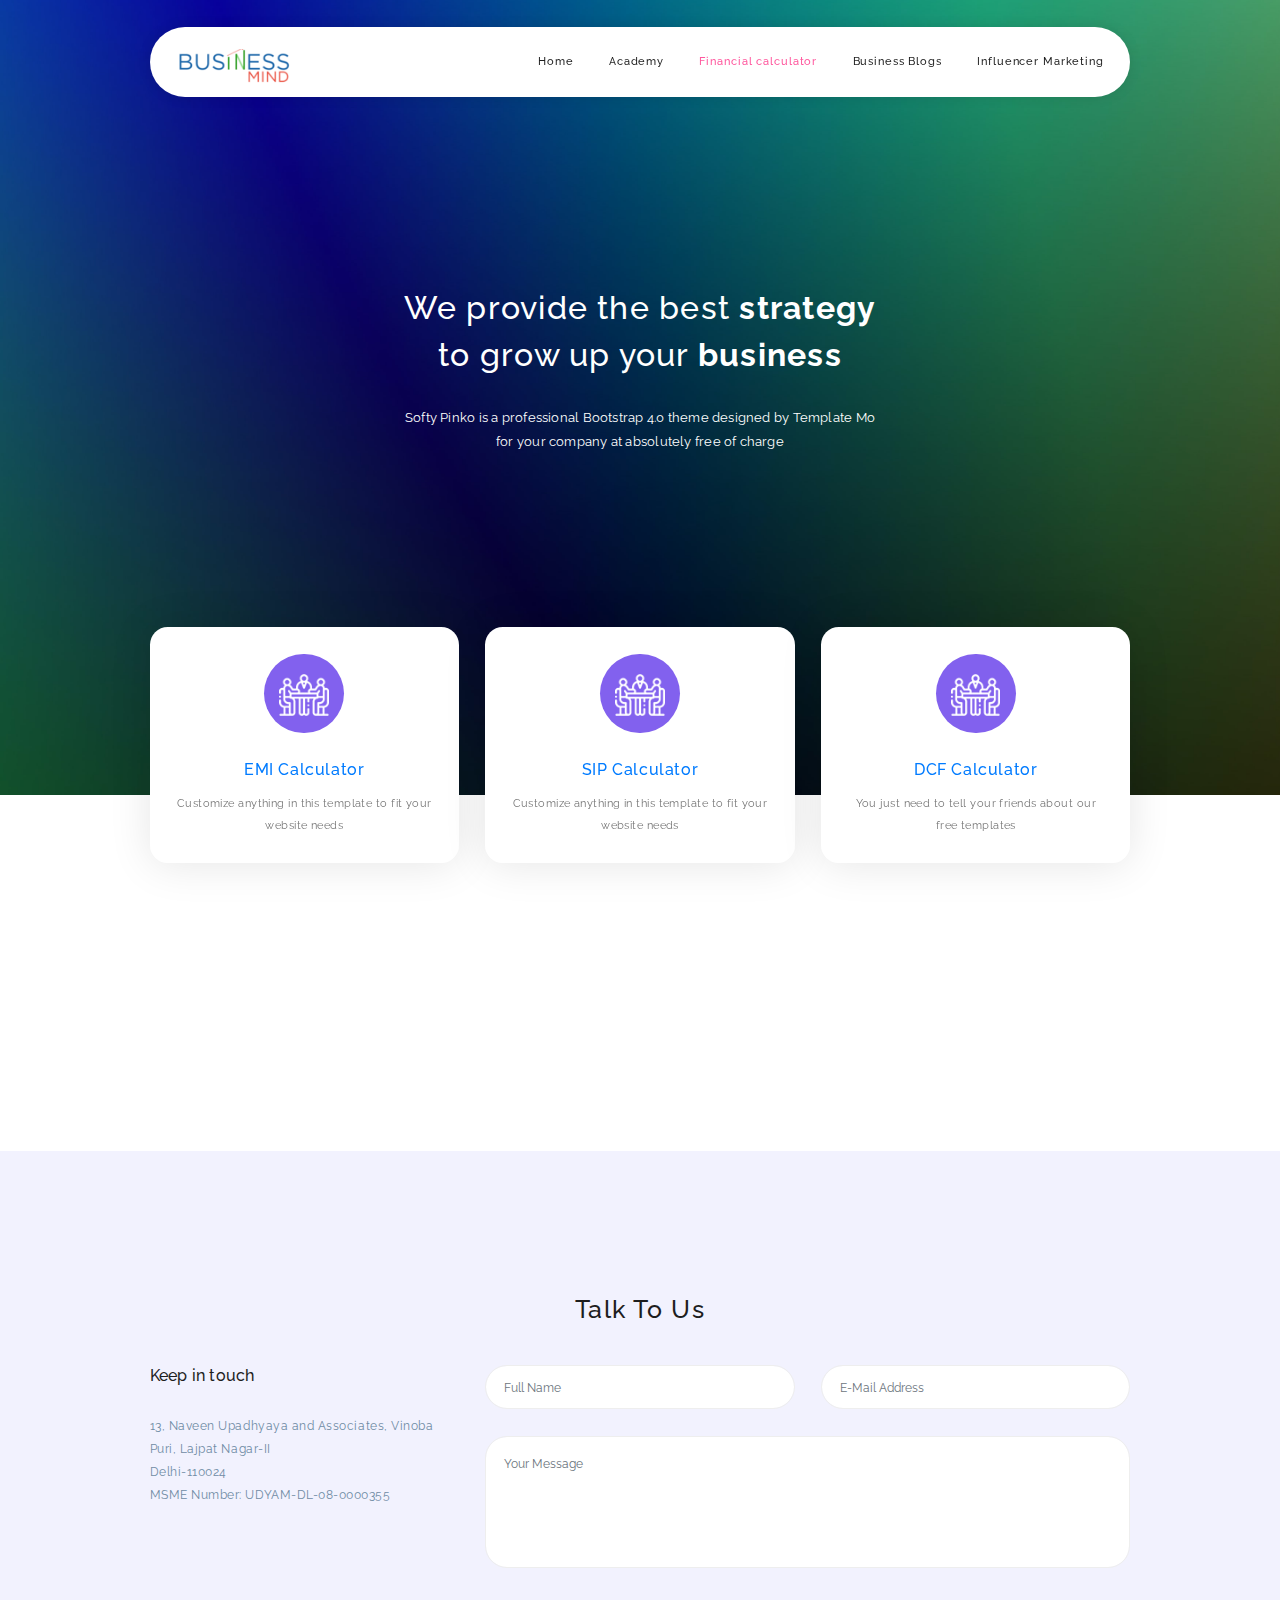
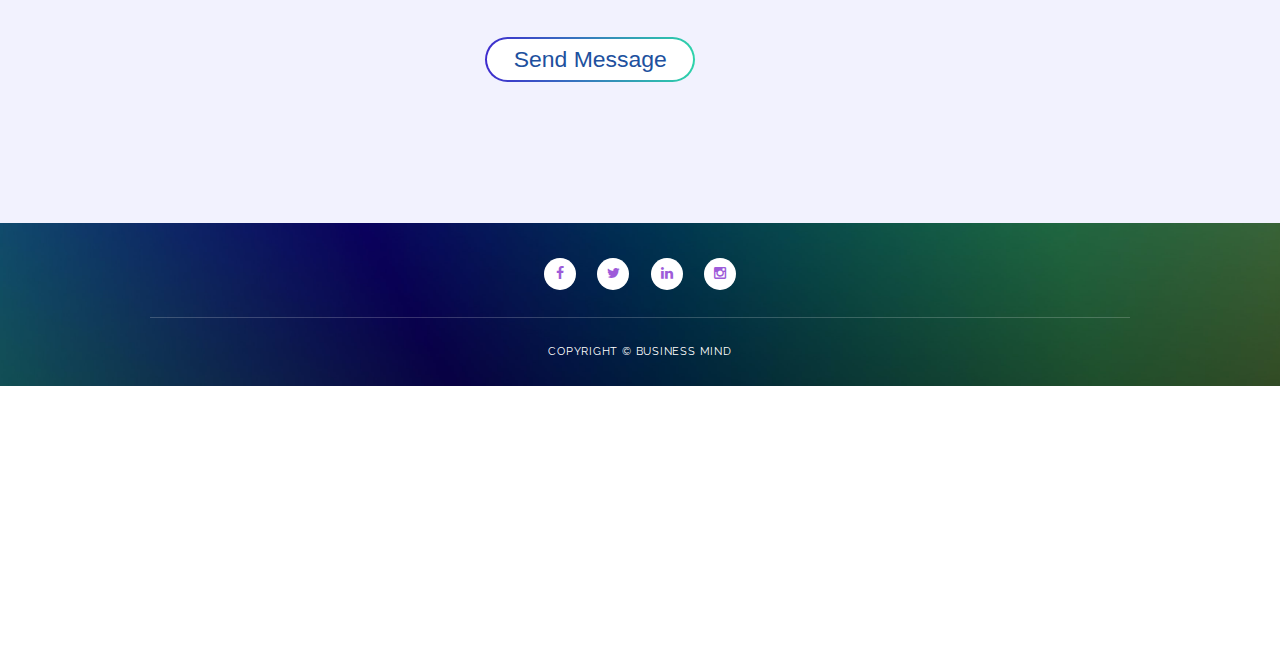
==== commit 8bfd4f4f: "button styling and bg color" ====
--- a/Calculators.html
+++ b/Calculators.html
@@ -50,9 +50,9 @@
                         <!-- ***** Logo End ***** -->
                         <!-- ***** Menu Start ***** -->
                         <ul class="nav">
-                            <li><a href="index.html" class="active">Home</a></li>
+                            <li><a href="index.html">Home</a></li>
                             <li><a href="#features">Academy</a></li>
-                            <li><a href="Calculators.html">Financial calculator</a></li>
+                            <li><a href="Calculators.html" class="active">Financial calculator</a></li>
                             <li><a href="#testimonials">Business Blogs</a></li>
                             <li><a href="#pricing-plans">Influencer Marketing</a></li>
                         </ul>
@@ -78,7 +78,6 @@
                         <h1>We provide the best <strong>strategy</strong><br>to grow up your <strong>business</strong></h1>
                         <p>Softy Pinko is a professional Bootstrap 4.0 theme designed by Template Mo 
                         for your company at absolutely free of charge</p>
-                        <a href="#features" class="main-button-slider">Discover More</a>
                     </div>
                 </div>
             </div>
@@ -96,23 +95,25 @@
                         <!-- ***** Features Small Item Start ***** -->
                         <div class="col-lg-4 col-md-6 col-sm-6 col-12" data-scroll-reveal="enter bottom move 50px over 0.6s after 0.2s">
                             <div class="features-small-item">
-                                <div class="icon">
-                                    <i><img src="assets/images/featured-item-01.png" alt=""></i>
-                                </div>
-                                <h5 class="features-title">EMI Calculator</h5>
-                                <p>Customize anything in this template to fit your website needs</p>
-                            </div>
-                        </div>
-                        <!-- ***** Features Small Item End ***** -->
-
-                        <!-- ***** Features Small Item Start ***** -->
-                        <div class="col-lg-4 col-md-6 col-sm-6 col-12" data-scroll-reveal="enter bottom move 50px over 0.6s after 0.4s">
-                            <div class="features-small-item">
-                                <div class="icon">
-                                    <i><img src="assets/images/featured-item-01.png" alt=""></i>
-                                </div>
-                                <h5 class="features-title">SIP Calculator</h5>
-                                <p>Contact us immediately if you have a question in mind</p>
+                                <div class="blog-text">
+                                <div class="icon">
+                                    <i><img src="assets/images/featured-item-01.png" alt=""></i>
+                                </div>
+                                <h5 class="features-title"><a href="Calculator list/EMI Calculator.html">EMI Calculator</a></h5>
+                                <p>Customize anything in this template to fit your website needs</p>
+                            </div>
+                        </div>
+                    </div>
+                        <!-- ***** Features Small Item End ***** -->
+
+                        <!-- ***** Features Small Item Start ***** -->
+                        <div class="col-lg-4 col-md-6 col-sm-6 col-12">
+                            <div class="features-small-item">
+                                <div class="icon" style="text-align: center;">
+                                    <i><img src="assets/images/featured-item-01.png" alt=""></i>
+                                </div>
+                                <h5 class="features-title"><a href="Calculator list/SIP Calculator.html">SIP Calculator</a></h5>
+                                <p>Customize anything in this template to fit your website needs</p>
                             </div>
                         </div>
                         <!-- ***** Features Small Item End ***** -->
@@ -123,7 +124,7 @@
                                 <div class="icon">
                                     <i><img src="assets/images/featured-item-01.png" alt=""></i>
                                 </div>
-                                <h5 class="features-title">DCF Calculator</h5>
+                                <h5 class="features-title"><a href="Calculator list/DCF Calculator.html">DCF Calculator</a></h5>
                                 <p>You just need to tell your friends about our free templates</p>
                             </div>
                         </div>
@@ -135,7 +136,7 @@
                                 <div class="icon">
                                     <i><img src="assets/images/featured-item-01.png" alt=""></i>
                                 </div>
-                                <h5 class="features-title">Retirement Calculator</h5>
+                                <h5 class="features-title"><a href="Calculator list/Retirement Calculator.html">Retirement Calculator</a></h5>
                                 <p>Customize anything in this template to fit your website needs</p>
                             </div>
                         </div>
@@ -147,7 +148,7 @@
                                 <div class="icon">
                                     <i><img src="assets/images/featured-item-01.png" alt=""></i>
                                 </div>
-                                <h5 class="features-title">Modern Strategy</h5>
+                                <h5 class="features-title"><a href="Calculator list/Black Scholes Model.html">Black Scholes Model</a></h5>
                                 <p>Customize anything in this template to fit your website needs</p>
                             </div>
                         </div>
@@ -211,7 +212,7 @@
                             </div>
                             <div class="col-lg-12">
                               <fieldset>
-                                <button type="submit" id="form-submit" class="main-button">Send Message</button>
+                                <button class="site-btn sb-gradients sbg-line mt-5">Send Message</button>
                               </fieldset>
                             </div>
                           </div>
--- a/assets/css/templatemo-softy-pinko.css
+++ b/assets/css/templatemo-softy-pinko.css
@@ -347,7 +347,7 @@
   background-color: #ff589e;
 }
 
-button.main-button {
+/*button.main-button {
   outline: none;
   border: none;
   cursor: pointer;
@@ -366,7 +366,80 @@
 
 button.main-button:hover {
   background-color: #ff589e;
-}
+}*/
+
+.site-btn {
+  position: relative;
+  display: inline-block;
+  padding: 15px 15px;
+  font-size: 26px;
+  font-weight: 500;
+  line-height: 16px;
+  border-radius: 50px;
+  font-family: "Futura", sans-serif;
+  min-width: 170px;
+  text-align: center;
+  border: 2px solid #7ad4cc;
+  cursor: pointer;
+  color: #fff;
+}
+
+site-btn:hover {
+  color: #fff;
+}
+
+.site-btn.no-radius {
+  border-radius: 2px;
+}
+
+.site-btn.sb-full-- {
+  display: block;
+  width: 100%;
+  border-radius: 0;
+}
+
+.site-btn.sb-gradients {
+  padding: 17px 32px;
+  border: none;
+  color: #fff;
+}
+
+.site-btn.sb-gradients.sbg-line {
+  color: #20509e;
+  z-index: 1;
+}
+
+.site-btn.sb-gradients.sbg-line:after {
+  position: absolute;
+  content: '';
+  width: calc(100% - 4px);
+  height: calc(100% - 4px);
+  background: #fff;
+  top: 2px;
+  left: 2px;
+  z-index: -1;
+  border-radius: 50px;
+}
+
+.site-btn.sb-gradients.sbg-line:hover {
+  color: #20509e;
+}
+.gradient-bg,
+.site-btn.sb-gradients,
+.member-social a:hover,
+.single-blog-page .social-share a:hover,
+.comment .comment-content .c-btn:hover,
+.comment-form label {
+  /* FF3.6-15 */
+  /* Chrome10-25,Safari5.1-6 */
+  background: -webkit-gradient(linear, left top, right top, from(#3e2bce), color-stop(100%, #2dd3aa), color-stop(100%, #2dd3aa), to(#2dd3aa));
+  background: -o-linear-gradient(left, #3e2bce 0%, #2dd3aa 100%, #2dd3aa 100%, #2dd3aa 100%);
+  background: linear-gradient(to right, #3e2bce 0%, #2dd3aa 100%, #2dd3aa 100%, #2dd3aa 100%);
+  /* W3C, IE10+, FF16+, Chrome26+, Opera12+, Safari7+ */
+  filter: progid:DXImageTransform.Microsoft.gradient( startColorstr='#3e2bce', endColorstr='#2dd3aa', GradientType=1);
+  /* IE6-9 */
+}
+
 
 
 /* 
@@ -645,7 +718,7 @@
   display: flex;
   align-items: center;
   justify-content: center;
-  background-image: url(../images/banner-bg.png);
+  background-image: url(../images/background.jpg);
   background-repeat: no-repeat;
   background-position: center center;
   background-size: cover; 
@@ -816,7 +889,6 @@
 }
 
 .features-small-item a {
-  float: right;
   position: relative;
   z-index: 2;
 }
@@ -1443,8 +1515,12 @@
 --------------------------------------------- 
 */
 footer {
-  background-image: linear-gradient(127deg, #a759d1 0%, #8261ee 91%);
+  /*background-image: linear-gradient(127deg, #a759d1 0%, #8261ee 91%);*/
+  background-image: url(../images/background.jpg);
   padding-top: 30px;
+  background-repeat: no-repeat;
+  background-position: center center;
+  background-size: cover; 
 }
 
 footer .social {
